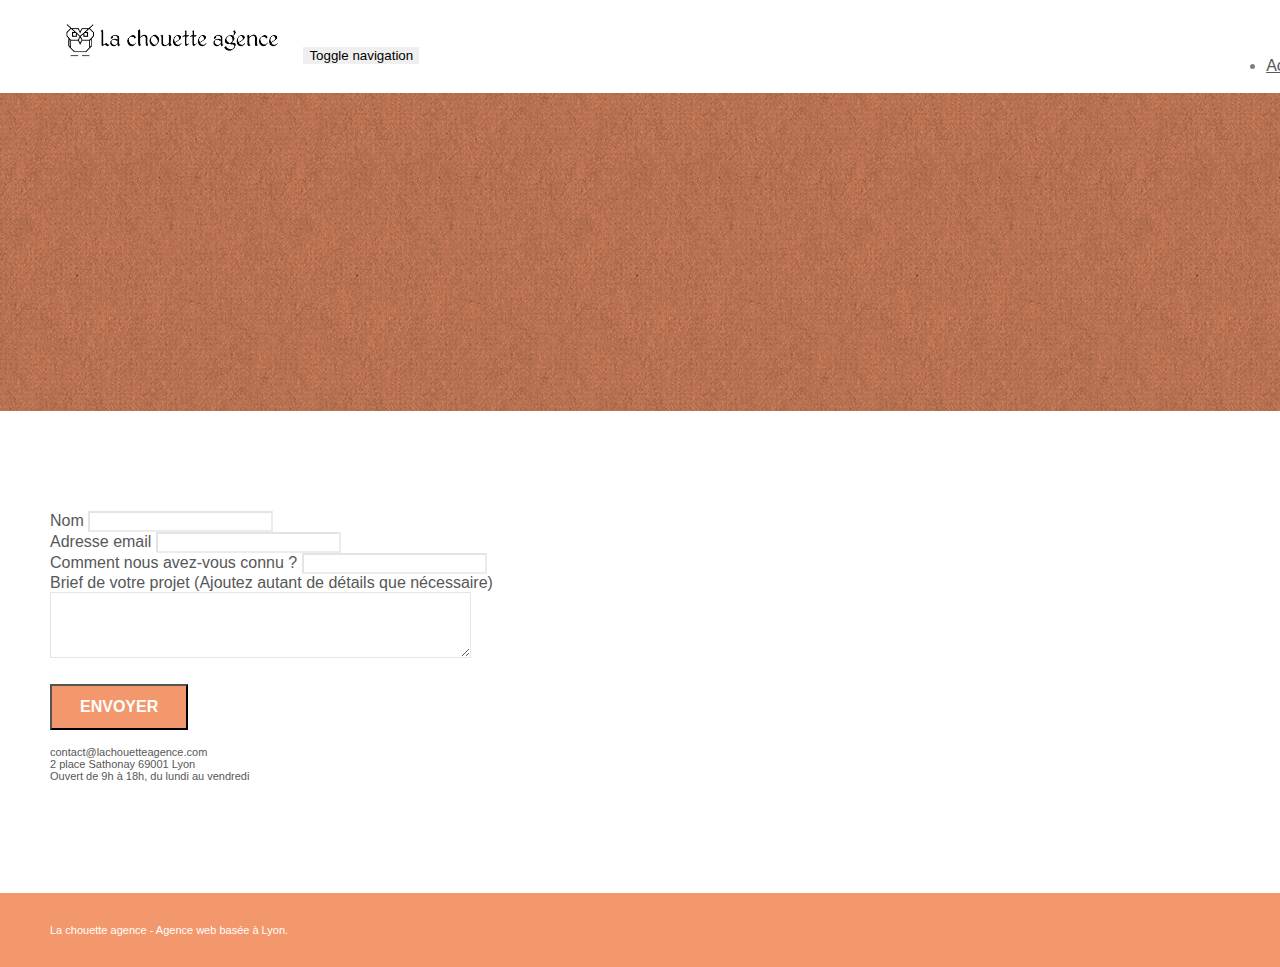
==== page2.html @ f046bea1 "original" ====
<!doctype html>
<html lang="Default">
<head>
    <meta charset="utf-8">
    <meta name="keywords" content="">
    <meta name="description" content="">
    <meta name="viewport" content="width=device-width, initial-scale=1.0, viewport-fit=cover">
    <link rel="shortcut icon" type="image/png" href="favicon.jpg">
    
	<link rel="stylesheet" type="text/css" href="./css/bootstrap.min.css">
	<link rel="stylesheet" type="text/css" href="style.css">
	<link rel="stylesheet" type="text/css" href="./css/font-awesome.min.css">
	<link rel="stylesheet" type="text/css" href="./css/et-line.min.css">
	
    
	<script src="./js/jquery-2.1.0.min.js"></script>
	<script src="./js/bootstrap.min.js"></script>
	<script src="./js/blocs.min.js"></script>
	<script src="./js/jqBootstrapValidation.js"></script>
	<script src="./js/formHandler.js"></script>
    <title>page2</title>

    
<!-- Analytics -->
 
<!-- Analytics END -->
    
</head>
<body>
<!-- Principal conteneur -->
<div class="page-container">
    
<!-- bloc-0 -->
<div class="bloc bgc-white l-bloc " id="bloc-0">
	<div class="container bloc-sm">
		<nav class="navbar row">
			<div class="navbar-header">
				<a class="navbar-brand" href="index.html"><img src="img/la-chouette-agence.png" alt="atlanta web design logo" height="40" /></a>
				<button id="nav-toggle" type="button" class="ui-navbar-toggle navbar-toggle" data-toggle="collapse" data-target=".navbar-1">
					<span class="sr-only">Toggle navigation</span><span class="icon-bar"></span><span class="icon-bar"></span><span class="icon-bar"></span>
				</button>
			</div>
			<div class="collapse navbar-collapse navbar-1 special-dropdown-nav">
				<ul class="site-navigation nav navbar-nav">
					<li>
						<a href="index.html">Accueil</a>
					</li>
					<li>
					</li>
					<li>
						<a href="page2.html">page2 &gt;</a>
					</li>
				</ul>
			</div>
		</nav>
	</div>
</div>
<!-- bloc-0 END -->

<!-- bloc-6 -->
<div class="bloc bg-dots-bg bg-repeat bgc-atomic-tangerine d-bloc bloc-bg-texture texture-paper" id="bloc-6">
	<div class="container bloc-lg">
		<div class="row">
			<div class="col-sm-12">
				<h1 class="text-center hero-bloc-text tc-white">
					Parlons web design !
				</h1>
				<p class="text-center mg-lg tc-white tight-width-whitespace">
					Nous sommes ravis que vous souhaitiez collaborer avec notre agence.<br>
					Parlez-nous de votre projet en complétant le formulaire ci-dessous.
				</p>
			</div>
		</div>
	</div>
</div>
<!-- bloc-6 END -->

<!-- bloc-7 -->
<div class="bloc bgc-white l-bloc" id="bloc-7">
	<div class="container bloc-lg">
		<div class="row">
			<div class="col-sm-6">
				<form id="form_1" novalidate success-msg="Your message has been sent." fail-msg="Sorry it seems that our mail server is not responding, Sorry for the inconvenience!">
					<div class="form-group">
						<label>
							Nom
						</label>
						<input id="name" class="form-control" required />
					</div>
					<div class="form-group">
						<label>
							Adresse email
						</label>
						<input id="email" class="form-control" type="email" required />
					</div>
					<div class="form-group">
						<label>
							Comment nous avez-vous connu ?
						</label>
						<input class="form-control" type="email" required id="input_504" />
					</div>
					<div class="form-group">
						<label>
							Brief de votre projet (Ajoutez autant de détails que nécessaire)<br>
						</label><textarea id="message" class="form-control" rows="4" cols="50" required></textarea>
					</div> 
					<button class="bloc-button btn btn-lg btn-block cta-hero btn-atomic-tangerine" type="submit">
						Envoyer
					</button>
				</form>
			</div>
			<div class="col-sm-6">
				<p>
					contact@lachouetteagence.com<br>2 place Sathonay 69001 Lyon<br>Ouvert de 9h à 18h, du lundi au vendredi<br>
				</p>
			</div>
		</div>
	</div>
</div>
<!-- bloc-7 END -->

<!-- ScrollToTop Button -->
<a class="bloc-button btn btn-d scrollToTop" onclick="scrollToTarget('1')"><span class="fa fa-chevron-up"></span></a>
<!-- ScrollToTop Button END-->


<!-- Footer - bloc-8 -->
<div class="bloc bgc-atomic-tangerine d-bloc" id="bloc-8">
	<div class="container bloc-sm">
		<div class="row">
			<div class="col-sm-12">
				<p class="text-center white">
					La chouette agence - Agence web basée à Lyon.<br>
				</p>
				<div class="row row-no-gutters social">
					<div class="col-sm-3">
						<div class="text-center">
							<a class="social" href="index.html"><span class="fa fa-twitter icon-md"></span></a>
						</div>
					</div>
					<div class="col-sm-3">
						<div class="text-center">
							<a class="social" href="index.html"><span class="fa fa-facebook icon-md"></span></a>
						</div>
					</div>
					<div class="col-sm-3">
						<div class="text-center">
							<a class="social" href="index.html"><span class="fa fa-dribbble icon-md"></span></a>
						</div>
					</div>
					<div class="col-sm-3">
						<div class="text-center">
							<a class="social" href="index.html"><span class="fa fa-instagram icon-md"></span></a>
						</div>
					</div>
				</div>
			</div>
		</div>
	</div>
</div>
<!-- Footer - bloc-8 END -->

</div>
<!-- Principal conteneur END -->
    

</body>
</html>
---- style.css ----
body {
    margin: 0;
    padding: 0;
    background: #FFF;
    overflow-x: hidden;
    -webkit-font-smoothing: antialiased;
    -moz-osx-font-smoothing: grayscale;
}

a,
button {
    transition: all .3s ease-in-out;
    outline: none!important;
}

a:hover {
    text-decoration: none;
    cursor: pointer;
}

#page-loading-blocs-notifaction {
    position: fixed;
    top: 0;
    bottom: 0;
    width: 100%;
    z-index: 100000;
    background: #FFFFFF url("img/pageload-spinner.gif") no-repeat center center;
}

.bloc {
    width: 100%;
    clear: both;
    background: 50% 50% no-repeat;
    padding: 0 50px;
    -webkit-background-size: cover;
    -moz-background-size: cover;
    -o-background-size: cover;
    background-size: cover;
    position: relative;
}

.bloc .container {
    padding-left: 0;
    padding-right: 0;
}

.bloc-lg {
    padding: 100px 50px;
}

.bloc-md {
    padding: 50px;
}

.bloc-sm {
    padding: 20px 50px;
}

.bg-center,
.bg-l-edge,
.bg-r-edge,
.bg-t-edge,
.bg-b-edge,
.bg-tl-edge,
.bg-bl-edge,
.bg-tr-edge,
.bg-br-edge,
.bg-repeat {
    -webkit-background-size: auto!important;
    -moz-background-size: auto!important;
    -o-background-size: auto!important;
    background-size: auto!important;
}

.bg-repeat {
    background: repeat;
}

.bg-t-edge {
    background: top no-repeat;
}

.bloc-bg-texture::before {
    content: "";
    background-size: 2px 2px;
    position: absolute;
    top: 0;
    bottom: 0;
    left: 0;
    right: 0;
}

.texture-paper::before {
    background: url("img/texture-paper.png");
    background-size: 280px 280px;
}

.b-parallax {
    background-attachment: fixed;
}

.d-bloc {
    color: rgba(255, 255, 255, .7);
}

.d-bloc button:hover {
    color: rgba(255, 255, 255, .9);
}

.d-bloc .icon-round,
.d-bloc .icon-square,
.d-bloc .icon-rounded,
.d-bloc .icon-semi-rounded-a,
.d-bloc .icon-semi-rounded-b {
    border-color: rgba(255, 255, 255, .9);
}

.d-bloc .divider-h span {
    border-color: rgba(255, 255, 255, .2);
}

.d-bloc .a-btn,
.d-bloc .navbar a,
.d-bloc .navbar-brand,
.d-bloc a .icon-sm,
.d-bloc a .icon-md,
.d-bloc a .icon-lg,
.d-bloc a .icon-xl,
.d-bloc h1 a,
.d-bloc h2 a,
.d-bloc h3 a,
.d-bloc h4 a,
.d-bloc h5 a,
.d-bloc h6 a,
.d-bloc p a {
    color: rgba(255, 255, 255, .6);
}

.d-bloc .a-btn:hover,
.d-bloc .navbar a:hover,
.d-bloc .navbar-brand:hover,
.d-bloc a:hover .icon-sm,
.d-bloc a:hover .icon-md,
.d-bloc a:hover .icon-lg,
.d-bloc a:hover .icon-xl,
.d-bloc h1 a:hover,
.d-bloc h2 a:hover,
.d-bloc h3 a:hover,
.d-bloc h4 a:hover,
.d-bloc h5 a:hover,
.d-bloc h6 a:hover,
.d-bloc p a:hover {
    color: rgba(255, 255, 255, 1);
}

.d-bloc .navbar-toggle .icon-bar {
    background: rgba(255, 255, 255, 1);
}

.d-bloc .btn-wire,
.d-bloc .btn-wire:hover {
    color: rgba(255, 255, 255, 1);
    border-color: rgba(255, 255, 255, 1);
}

.d-bloc .panel {
    color: rgba(0, 0, 0, .5);
}

.d-bloc .panel button:hover {
    color: rgba(0, 0, 0, .7);
}

.d-bloc .panel icon {
    border-color: rgba(0, 0, 0, .7);
}

.d-bloc .panel .divider-h span {
    border-color: rgba(0, 0, 0, .1);
}

.d-bloc .panel .a-btn {
    color: rgba(0, 0, 0, .6);
}

.d-bloc .panel .a-btn:hover {
    color: rgba(0, 0, 0, 1);
}

.d-bloc .panel .btn-wire,
.d-bloc .panel .btn-wire:hover {
    color: rgba(0, 0, 0, .7);
    border-color: rgba(0, 0, 0, .3);
}

.d-bloc .panel,
.l-bloc {
    color: rgba(0, 0, 0, .5);
}

.d-bloc .panel button:hover,
.l-bloc button:hover {
    color: rgba(0, 0, 0, .7);
}

.l-bloc .icon-round,
.l-bloc .icon-square,
.l-bloc .icon-rounded,
.l-bloc .icon-semi-rounded-a,
.l-bloc .icon-semi-rounded-b {
    border-color: rgba(0, 0, 0, .7);
}

.d-bloc .panel .divider-h span,
.l-bloc .divider-h span {
    border-color: rgba(0, 0, 0, .1);
}

.d-bloc .panel .a-btn,
.l-bloc .a-btn,
.l-bloc .navbar a,
.l-bloc .navbar-brand,
.l-bloc a .icon-sm,
.l-bloc a .icon-md,
.l-bloc a .icon-lg,
.l-bloc a .icon-xl,
.l-bloc h1 a,
.l-bloc h2 a,
.l-bloc h3 a,
.l-bloc h4 a,
.l-bloc h5 a,
.l-bloc h6 a,
.l-bloc p a {
    color: rgba(0, 0, 0, .6);
}

.d-bloc .panel .a-btn:hover,
.l-bloc .a-btn:hover,
.l-bloc .navbar a:hover,
.l-bloc .navbar-brand:hover,
.l-bloc a:hover .icon-sm,
.l-bloc a:hover .icon-md,
.l-bloc a:hover .icon-lg,
.l-bloc a:hover .icon-xl,
.l-bloc h1 a:hover,
.l-bloc h2 a:hover,
.l-bloc h3 a:hover,
.l-bloc h4 a:hover,
.l-bloc h5 a:hover,
.l-bloc h6 a:hover,
.l-bloc p a:hover {
    color: rgba(0, 0, 0, 1);
}

.l-bloc .navbar-toggle .icon-bar {
    color: rgba(0, 0, 0, .6);
}

.d-bloc .panel .btn-wire,
.d-bloc .panel .btn-wire:hover,
.l-bloc .btn-wire,
.l-bloc .btn-wire:hover {
    color: rgba(0, 0, 0, .7);
    border-color: rgba(0, 0, 0, .3);
}

.voffset {
    margin-top: 30px;
}

.voffset-lg {
    margin-top: 80px;
}

.row-no-gutters {
    margin-right: 0;
    margin-left: 0;
}

.row.row-no-gutters > [class^="col-"],
.row.row-no-gutters > [class*=" col-"] {
    padding-right: 0;
    padding-left: 0;
}

#bloc-1-hero h1 {
    font-size: 32px;
}

.navbar {
    margin-bottom: 0;
    z-index: 1;
}

.navbar-brand {
    height: auto;
    padding: 3px 15px;
    font-size: 25px;
    font-weight: normal;
    font-weight: 600;
    line-height: 44px;
}

.navbar-brand img {
    max-height: 200px;
    margin: 0 5px 0 0;
    display: inline;
}

.navbar-brand img[src$=svg] {
    min-width: 100px;
}

.nav-center .navbar-brand img {
    margin: 0;
}

.navbar .nav {
    padding-top: 2px;
    margin-right: -16px;
    float: right;
    z-index: 1;
}

.nav > li {
    float: left;
    margin-top: 4px;
    font-size: 16px;
}

.navbar-nav .open .dropdown-menu > li > a {
    text-align: inherit;
}

.nav > li a:hover,
.nav > li a:focus {
    background: transparent;
}

.navbar-toggle {
    margin: 10px 10px 0 0;
    border: 0px;
}

.navbar-toggle:hover {
    background: transparent!important;
}

.navbar-toggle .icon-bar {
    background-color: rgba(0, 0, 0, .5);
    width: 26px;
}

.nav-invert .navbar .nav {
    float: left;
}

.nav-invert .navbar-header,
.nav-invert .navbar-brand {
    float: right;
    position: relative;
    z-index: 2;
}

@media (min-width: 768px) {
    .site-navigation {
        position: absolute;
        top: 50%;
        right: 20px;
        transform: translate(0, -50%);
        -webkit-transform: translateY(-50%);
    }
    .nav > li .dropdown-menu a,
    .nav > li .dropdown-menu a:hover {
        color: #484848;
    }
    .nav-invert .site-navigation {
        left: 0;
        right: 0;
    }
    .nav-center {
        text-align: center;
    }
    .nav-center .navbar-header {
        width: 100%;
    }
    .nav-center .navbar-header,
    .nav-center .navbar-brand,
    .nav-center .nav > li {
        float: none;
        display: inline-block;
    }
    .nav-center .site-navigation {
        position: relative;
        width: 100%;
        right: 0;
        margin-right: 0px;
        margin-top: 20px;
    }
    .nav-center.mini-nav .navbar-toggle {
        float: none;
        margin: 10px auto 0;
    }
}

.nav > li > .dropdown a {
    background: none!important;
    display: block;
    padding: 14px 15px;
}

nav .caret {
    margin: 0 5px;
}

.dropdown-menu .dropdown-menu {
    top: -8px;
    left: 100%;
}

.dropdown-menu .dropmenu-flow-right {
    top: 100%;
    left: 0;
    margin-left: -1px;
    border-top-left-radius: 0;
    border-top-right-radius: 0;
}

.dropdown-menu .dropdown span {
    border: 4px solid black;
    border-top-color: transparent;
    border-right-color: transparent;
    border-bottom-color: transparent;
    margin: 6px -5px 0 0!important;
    float: right;
}

.mg-md {
    margin-top: 10px;
    margin-bottom: 20px;
}

.mg-lg {
    margin-top: 10px;
    margin-bottom: 40px;
}

.btn {
    margin: 0 5px 5px 0;
}

.btn.pull-right {
    margin: 0 0 5px 5px;
}

.btn-d,
.btn-d:hover,
.btn-d:focus {
    color: #FFF;
    background: rgba(0, 0, 0, .3);
}

button {
    outline: none!important;
}

.btn-rd {
    border-radius: 40px;
}

.btn-clean {
    border: 1px solid rgba(0, 0, 0, .08);
    border-bottom-color: rgba(0, 0, 0, .1);
    text-shadow: 0 1px 0 rgba(0, 0, 1, .1);
    box-shadow: 0 1px 3px rgba(0, 0, 1, .25), inset 0 1px 0 0 rgba(255, 255, 255, .15);
}

.icon-md {
    font-size: 30px!important;
}

.icon-lg {
    font-size: 60px!important;
}

.sm-shadow {
    text-shadow: 0 1px 2px rgba(0, 0, 0, .3);
}

.panel-sq,
.panel-sq .panel-heading,
.panel-sq .panel-footer {
    border-radius: 0;
}

.panel-rd {
    border-radius: 30px;
}

.panel-rd .panel-heading {
    border-radius: 29px 29px 0 0;
}

.panel-rd .panel-footer {
    border-radius: 0 0 29px 29px;
}

.form-control {
    border-color: rgba(0, 0, 0, .1);
    box-shadow: none;
}

.scrollToTop {
    width: 40px;
    height: 40px;
    position: fixed;
    bottom: 20px;
    right: 20px;
    opacity: 0;
    z-index: 500;
    transition: all .3s ease-in-out;
}

.scrollToTop span {
    margin-top: 6px;
}

.showScrollTop {
    font-size: 14px;
    opacity: 1;
}

a[data-lightbox] {
    position: relative;
    display: block;
    text-align: center;
}

a[data-lightbox]:hover::before {
    content: "+";
    font-family: "HelveticaNeue-Light", "Helvetica Neue Light", "Helvetica Neue", Helvetica, Arial;
    font-size: 32px;
    width: 50px;
    height: 50px;
    margin-left: -25px;
    border-radius: 50%;
    background: rgba(0, 0, 0, .6);
    color: #FFF;
    font-weight: 100;
    z-index: 1;
    position: absolute;
    top: 50%;
    transform: translateY(-50%);
    -webkit-transform: translateY(-50%);
}

a[data-lightbox]:hover img {
    opacity: 0.6;
    -webkit-animation-fill-mode: none;
    animation-fill-mode: none;
}

#lightbox-modal {
    display: flex;
    align-items: center;
}

#lightbox-modal .modal-dialog {
    width: 90%;
    max-width: 900px;
    margin: 0 auto 0;
}

#lightbox-modal .modal-dialog img {
    max-height: 90vh;
    margin: 0 auto;
}

.lightbox-caption {
    padding: 20px;
    color: #FFF;
    background: rgba(0, 0, 0, .5);
    position: absolute;
    left: 15px;
    right: 15px;
    bottom: 5px;
}

.close-lightbox {
    color: #FFF;
    font-size: 30px;
    position: absolute;
    top: 20px;
    right: 20px;
    z-index: 20;
    background: rgba(0, 0, 0, .5);
    border: none;
    line-height: 30px;
    padding: 0 9px 5px;
    opacity: 0.3;
}

.close-lightbox:hover,
.next-lightbox:hover,
.prev-lightbox:hover {
    opacity: 1.0;
    color: #FFF;
}

.next-lightbox,
.prev-lightbox {
    font-size: 20px;
    color: rgba(255, 255, 255, .9);
    background: rgba(0, 0, 0, .5);
    transition: all .2s ease-in-out;
    position: absolute;
    top: 45%;
    z-index: 1;
    opacity: 0.4;
}

.next-lightbox {
    padding: 6px 8px 1px 13px;
    right: 25px;
}

.prev-lightbox {
    padding: 6px 13px 1px 10px;
    left: 25px;
}

.snapshot-lb .modal-body {
    padding-bottom: 45px;
}

.snapshot-lb .lightbox-caption {
    padding: 0;
    color: rgba(0, 0, 0, .5);
    background: none;
}

h1,
h2,
h3,
h4,
h5,
h6,
p,
label,
.btn,
a {
    font-family: "helvetica";
    font-weight: 400;
    color: #575757!important;
}

.container {
    max-width: 1000px;
}

.hero-bloc-text {
    font-size: 38px;
}

.hero-bloc-text-sub {
    font-size: 36px;
}

.statement-bloc-text {
    line-height: 26px;
    font-style: italic;
    font-size: 20px;
    text-align: center;
    font-weight: lighter;
    max-width: 520px;
    margin: auto auto auto auto;
}

p {
    font-size: 11px;
}

.tight-width-whitespace {
    max-width: 600px;
    margin: auto auto auto auto;
}

.h1 {
    font-size: 20px;
    font-family: "Open Sans";
}

.cta-hero {
    margin-top: 22px;
    color: #FFFFFF!important;
    text-transform: uppercase;
    padding: 12px 28px 12px 28px;
    font-size: 16px;
    font-weight: 700;
}

.social {
    max-width: 400px;
    margin: auto auto auto auto;
}

h2 {
    font-size: 22px;
    line-height: 1.4em;
}

h3 {
    font-size: 15px;
    text-transform: uppercase;
    font-weight: 700;
    color: #333333!important;
}

.med-width-whitespace {
    max-width: 800px;
    margin: auto auto auto auto;
    box-shadow: 0px 0px 0px #000000;
}

h1 {
    color: #333333!important;
}

h4 {
    color: #333333!important;
}

.icons {
    margin-bottom: 14px;
    margin-top: 24px;
}

.white {
    color: #FFFFFF!important;
}

.portfolio-thumb {
    margin-bottom: 24px;
}

.portfolio-row {
    margin-bottom: 44px;
    margin-top: 50px;
}

.avatar {
    box-shadow: 0px 4px 9px rgba(0, 0, 0, 0.3);
}

.black-background {
    background-color: rgba(165, 147, 99, 0.7);
    padding: 40px 40px 40px 40px;
}

.bold-link {
    font-weight: 900;
    text-decoration: underline!important;
}

.bgc-white {
    background-color: #FFFFFF;
}

.bgc-dark-slate-blue {
    background-color: #364577;
}

.bgc-atomic-tangerine {
    background-color: #F3976C;
}

.tc-white {
    color: #F3976C!important;
}

.btn-atomic-tangerine {
    background: #F3976C;
    color: #FFFFFF!important;
}

.btn-atomic-tangerine:hover {
    background: #c27956!important;
    color: #FFFFFF!important;
}

.ltc-white {
    color: #FFFFFF!important;
}

.ltc-white:hover {
    color: #cccccc!important;
}

.ltc-atomic-tangerine {
    color: #F3976C!important;
}

.ltc-atomic-tangerine:hover {
    color: #c27956!important;
}

.icon-dark-slate-blue {
    color: #364577!important;
    border-color: #364577!important;
}

.bg-dots-bg {
    background-image: url("img/dots-bg.png");
}

.bg-lines-h2-bg {
    background-image: url("img/lines-h2-bg.png");
}

.bg-banniere {
    background-image: url("img/la-chouette-agence-banniere.jpg");
}

.bg-presentation {
    background-image: url("img/image-de-presentation.bmp");
}

@media (max-width: 1024px) {
    .bloc {
        padding-left: 20px;
        padding-right: 20px;
    }
    .bloc.full-width-bloc,
    .bloc-tile-2.full-width-bloc .container,
    .bloc-tile-3.full-width-bloc .container,
    .bloc-tile-4.full-width-bloc .container {
        padding-left: 0;
        padding-right: 0;
    }
}

@media (max-width: 992px) and (min-width: 768px) {
    .navbar .nav {
        max-width: 80%
    }
    .nav-center.navbar .nav {
        max-width: 100%
    }
}

@media only screen and (min-device-width: 768px) and (max-device-width: 1024px) and (orientation: landscape) {
    .b-parallax {
        background-attachment: scroll;
    }
}

@media only screen and (min-device-width: 1024px) and (max-device-width: 1366px) and (-webkit-min-device-pixel-ratio: 1.5) {
    .b-parallax {
        background-attachment: scroll;
    }
}

@media (max-width: 991px) {
    .container {
        width: 100%;
    }
    .b-parallax {
        background-attachment: scroll;
    }
    .page-container,
    #hero-bloc {
        overflow-x: hidden;
        position: relative;
    }
    .bloc {
        padding-left: constant(safe-area-inset-left);
        padding-right: constant(safe-area-inset-right);
    }
    .bloc-group,
    .bloc-group .bloc {
        display: block;
        width: 100%;
    }
    .bloc-fill-screen .fill-bloc-top-edge,
    .bloc-fill-screen .fill-bloc-bottom-edge {
        padding: 0 20px;
        padding-left: constant(safe-area-inset-left);
        padding-right: constant(safe-area-inset-right);
    }
}

@media (max-width: 767px) {
    .page-container {
        overflow-x: hidden;
        position: relative;
    }
    h1,
    h2,
    h3,
    h4,
    h5,
    h6,
    p,
    #disqus_thread {
        padding-left: 10px!important;
        padding-right: 10px!important;
    }
    .b-parallax {
        background-attachment: scroll;
    }
    .navbar .nav {
        padding-top: 0;
        border-top: 1px solid rgba(0, 0, 0, .2);
        float: none!important;
    }
    .navbar.row {
        margin-left: 0;
        margin-right: 0;
    }
    .site-navigation {
        position: inherit;
        transform: none;
        -webkit-transform: none;
        -ms-transform: none;
    }
    .nav > li {
        margin-top: 0;
        border-bottom: 1px solid rgba(0, 0, 0, .1);
        background: rgba(0, 0, 0, .05);
        text-align: left;
        padding-left: 15px;
        width: 100%;
    }
    .nav > li:hover {
        background: rgba(0, 0, 0, .08);
    }
    .dropdown .dropdown a .caret {
        float: none;
        margin: 5px 0 0 10px!important;
        border: 4px solid black;
        border-bottom-color: transparent;
        border-right-color: transparent;
        border-left-color: transparent;
    }
    #hero-bloc .navbar .nav {
        background: rgba(0, 0, 0, .8);
    }
    #hero-bloc .navbar .nav a {
        color: rgba(255, 255, 255, .6);
    }
    .hero {
        padding: 50px 0;
    }
    .hero-nav {
        left: -1px;
        right: -1px;
    }
    .navbar-collapse {
        padding: 0;
        overflow-x: hidden;
        -webkit-box-shadow: none;
        box-shadow: none;
    }
    .navbar-brand img {
        max-height: 40px;
        width: auto;
    }
    .nav-invert .navbar-header {
        float: none;
        width: 100%;
    }
    .nav-invert .navbar-toggle {
        float: left;
        margin-left: 10px;
    }
    .bloc {
        padding-left: 0;
        padding-right: 0;
    }
    .bloc-xxl,
    .bloc-xl,
    .bloc-lg {
        padding: 40px 0;
    }
    .bloc-sm,
    .bloc-md {
        padding-left: 0;
        padding-right: 0;
    }
    .bloc-tile-2 .container,
    .bloc-tile-3 .container,
    .bloc-tile-4 .container,
    .bloc-fill-screen .fill-bloc-top-edge,
    .bloc-fill-screen .fill-bloc-bottom-edge {
        padding-left: 0;
        padding-right: 0;
    }
    .a-block {
        padding: 0 10px;
    }
    .btn-dwn {
        display: none;
    }
    .voffset {
        margin-top: 5px;
    }
    .voffset-md {
        margin-top: 20px;
    }
    .voffset-lg {
        margin-top: 30px;
    }
    form {
        padding: 5px;
    }
    .close-lightbox {
        display: inline-block;
    }
    .blocsapp-device-iphone5 {
        background-size: 216px 425px;
        padding-top: 60px;
        width: 216px;
        height: 425px;
    }
    .blocsapp-device-iphone5 img {
        width: 180px;
        height: 320px;
    }
}

@media (max-width: 400px) {
    .bloc {
        padding-left: 0;
        padding-right: 0;
    }
}

@media (max-width: 767px) {
    .bloc-mob-center-text {
        text-align: center;
    }
}
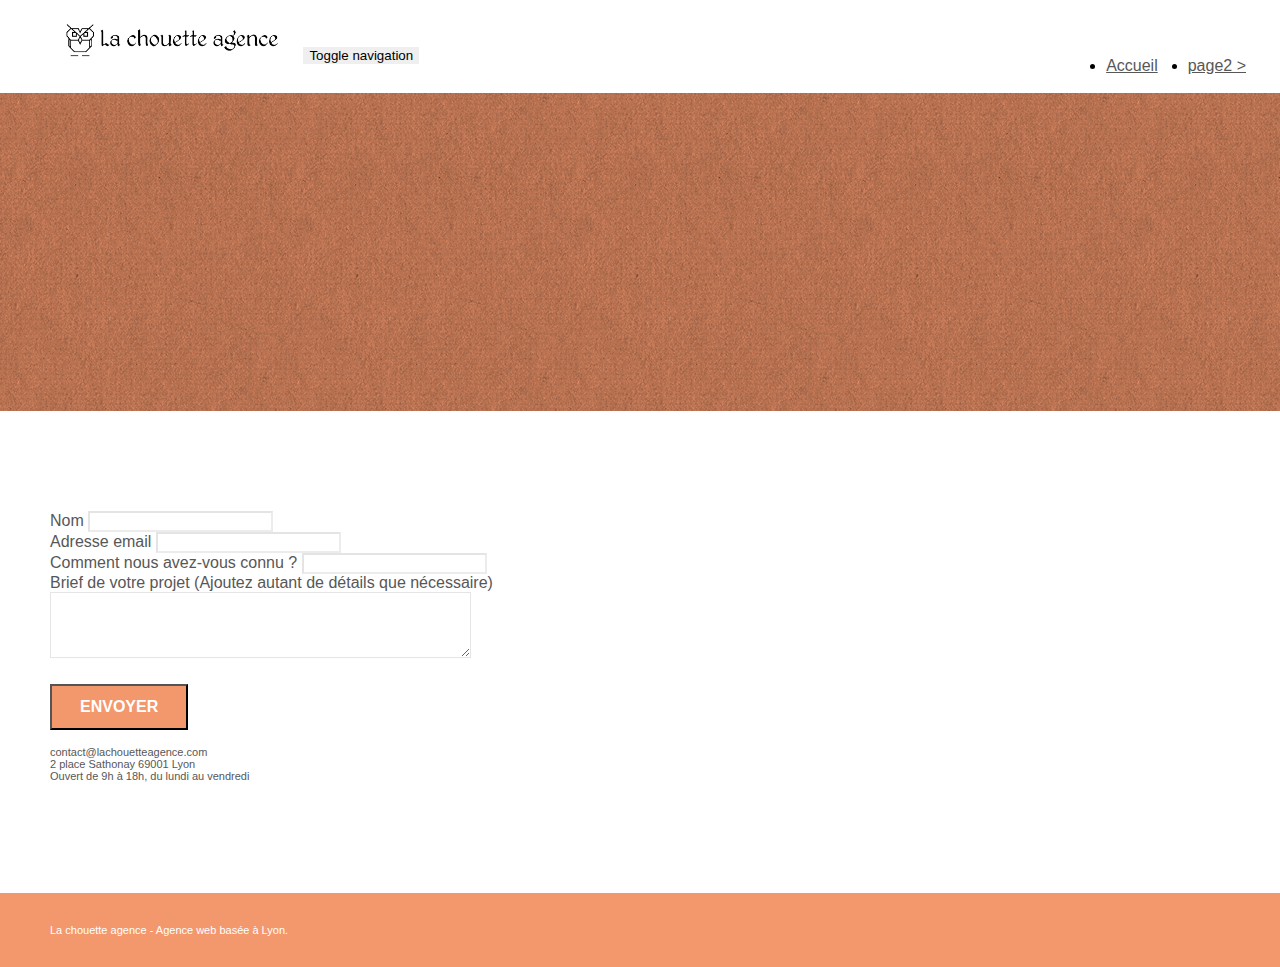
==== commit 1a060102: "supr code inutile+ajout meta+header+img" ====
--- a/page2.html
+++ b/page2.html
@@ -1,9 +1,8 @@
 <!doctype html>
-<html lang="Default">
+<html lang="fr">
 <head>
     <meta charset="utf-8">
-    <meta name="keywords" content="">
-    <meta name="description" content="">
+    <meta name="description" content="agence design lyon">
     <meta name="viewport" content="width=device-width, initial-scale=1.0, viewport-fit=cover">
     <link rel="shortcut icon" type="image/png" href="favicon.jpg">
     
@@ -18,13 +17,9 @@
 	<script src="./js/blocs.min.js"></script>
 	<script src="./js/jqBootstrapValidation.js"></script>
 	<script src="./js/formHandler.js"></script>
-    <title>page2</title>
+    <title>La chouette agence-page2</title>
 
-    
-<!-- Analytics -->
- 
-<!-- Analytics END -->
-    
+        
 </head>
 <body>
 <!-- Principal conteneur -->
@@ -43,9 +38,7 @@
 			<div class="collapse navbar-collapse navbar-1 special-dropdown-nav">
 				<ul class="site-navigation nav navbar-nav">
 					<li>
-						<a href="index.html">Accueil</a>
-					</li>
-					<li>
+						<a href="index.html"> Accueil</a>
 					</li>
 					<li>
 						<a href="page2.html">page2 &gt;</a>
@@ -80,7 +73,7 @@
 	<div class="container bloc-lg">
 		<div class="row">
 			<div class="col-sm-6">
-				<form id="form_1" novalidate success-msg="Your message has been sent." fail-msg="Sorry it seems that our mail server is not responding, Sorry for the inconvenience!">
+				<form id="form_1">
 					<div class="form-group">
 						<label>
 							Nom
--- a/style.css
+++ b/style.css
@@ -28,7 +28,6 @@
 }
 
 .bloc {
-    width: 100%;
     clear: both;
     background: 50% 50% no-repeat;
     padding: 0 50px;
@@ -71,7 +70,10 @@
     -o-background-size: auto!important;
     background-size: auto!important;
 }
-
+.d-bloc,
+.fa {
+    color: rgba(255, 255, 255, .7);
+}
 .bg-repeat {
     background: repeat;
 }
@@ -98,172 +100,6 @@
 .b-parallax {
     background-attachment: fixed;
 }
-
-.d-bloc {
-    color: rgba(255, 255, 255, .7);
-}
-
-.d-bloc button:hover {
-    color: rgba(255, 255, 255, .9);
-}
-
-.d-bloc .icon-round,
-.d-bloc .icon-square,
-.d-bloc .icon-rounded,
-.d-bloc .icon-semi-rounded-a,
-.d-bloc .icon-semi-rounded-b {
-    border-color: rgba(255, 255, 255, .9);
-}
-
-.d-bloc .divider-h span {
-    border-color: rgba(255, 255, 255, .2);
-}
-
-.d-bloc .a-btn,
-.d-bloc .navbar a,
-.d-bloc .navbar-brand,
-.d-bloc a .icon-sm,
-.d-bloc a .icon-md,
-.d-bloc a .icon-lg,
-.d-bloc a .icon-xl,
-.d-bloc h1 a,
-.d-bloc h2 a,
-.d-bloc h3 a,
-.d-bloc h4 a,
-.d-bloc h5 a,
-.d-bloc h6 a,
-.d-bloc p a {
-    color: rgba(255, 255, 255, .6);
-}
-
-.d-bloc .a-btn:hover,
-.d-bloc .navbar a:hover,
-.d-bloc .navbar-brand:hover,
-.d-bloc a:hover .icon-sm,
-.d-bloc a:hover .icon-md,
-.d-bloc a:hover .icon-lg,
-.d-bloc a:hover .icon-xl,
-.d-bloc h1 a:hover,
-.d-bloc h2 a:hover,
-.d-bloc h3 a:hover,
-.d-bloc h4 a:hover,
-.d-bloc h5 a:hover,
-.d-bloc h6 a:hover,
-.d-bloc p a:hover {
-    color: rgba(255, 255, 255, 1);
-}
-
-.d-bloc .navbar-toggle .icon-bar {
-    background: rgba(255, 255, 255, 1);
-}
-
-.d-bloc .btn-wire,
-.d-bloc .btn-wire:hover {
-    color: rgba(255, 255, 255, 1);
-    border-color: rgba(255, 255, 255, 1);
-}
-
-.d-bloc .panel {
-    color: rgba(0, 0, 0, .5);
-}
-
-.d-bloc .panel button:hover {
-    color: rgba(0, 0, 0, .7);
-}
-
-.d-bloc .panel icon {
-    border-color: rgba(0, 0, 0, .7);
-}
-
-.d-bloc .panel .divider-h span {
-    border-color: rgba(0, 0, 0, .1);
-}
-
-.d-bloc .panel .a-btn {
-    color: rgba(0, 0, 0, .6);
-}
-
-.d-bloc .panel .a-btn:hover {
-    color: rgba(0, 0, 0, 1);
-}
-
-.d-bloc .panel .btn-wire,
-.d-bloc .panel .btn-wire:hover {
-    color: rgba(0, 0, 0, .7);
-    border-color: rgba(0, 0, 0, .3);
-}
-
-.d-bloc .panel,
-.l-bloc {
-    color: rgba(0, 0, 0, .5);
-}
-
-.d-bloc .panel button:hover,
-.l-bloc button:hover {
-    color: rgba(0, 0, 0, .7);
-}
-
-.l-bloc .icon-round,
-.l-bloc .icon-square,
-.l-bloc .icon-rounded,
-.l-bloc .icon-semi-rounded-a,
-.l-bloc .icon-semi-rounded-b {
-    border-color: rgba(0, 0, 0, .7);
-}
-
-.d-bloc .panel .divider-h span,
-.l-bloc .divider-h span {
-    border-color: rgba(0, 0, 0, .1);
-}
-
-.d-bloc .panel .a-btn,
-.l-bloc .a-btn,
-.l-bloc .navbar a,
-.l-bloc .navbar-brand,
-.l-bloc a .icon-sm,
-.l-bloc a .icon-md,
-.l-bloc a .icon-lg,
-.l-bloc a .icon-xl,
-.l-bloc h1 a,
-.l-bloc h2 a,
-.l-bloc h3 a,
-.l-bloc h4 a,
-.l-bloc h5 a,
-.l-bloc h6 a,
-.l-bloc p a {
-    color: rgba(0, 0, 0, .6);
-}
-
-.d-bloc .panel .a-btn:hover,
-.l-bloc .a-btn:hover,
-.l-bloc .navbar a:hover,
-.l-bloc .navbar-brand:hover,
-.l-bloc a:hover .icon-sm,
-.l-bloc a:hover .icon-md,
-.l-bloc a:hover .icon-lg,
-.l-bloc a:hover .icon-xl,
-.l-bloc h1 a:hover,
-.l-bloc h2 a:hover,
-.l-bloc h3 a:hover,
-.l-bloc h4 a:hover,
-.l-bloc h5 a:hover,
-.l-bloc h6 a:hover,
-.l-bloc p a:hover {
-    color: rgba(0, 0, 0, 1);
-}
-
-.l-bloc .navbar-toggle .icon-bar {
-    color: rgba(0, 0, 0, .6);
-}
-
-.d-bloc .panel .btn-wire,
-.d-bloc .panel .btn-wire:hover,
-.l-bloc .btn-wire,
-.l-bloc .btn-wire:hover {
-    color: rgba(0, 0, 0, .7);
-    border-color: rgba(0, 0, 0, .3);
-}
-
 .voffset {
     margin-top: 30px;
 }
@@ -321,7 +157,9 @@
     float: right;
     z-index: 1;
 }
-
+.navbar .nav a{
+    margin-right: 30px;
+}
 .nav > li {
     float: left;
     margin-top: 4px;
@@ -360,6 +198,9 @@
     float: right;
     position: relative;
     z-index: 2;
+}
+.site-navigation ul li{
+    margin-right: 10px;
 }
 
 @media (min-width: 768px) {
@@ -369,6 +210,7 @@
         right: 20px;
         transform: translate(0, -50%);
         -webkit-transform: translateY(-50%);
+
     }
     .nav > li .dropdown-menu a,
     .nav > li .dropdown-menu a:hover {
@@ -653,6 +495,9 @@
     font-weight: 400;
     color: #575757!important;
 }
+h4{
+   font-style:italic; 
+}
 
 .container {
     max-width: 1000px;
@@ -822,7 +667,7 @@
 }
 
 .bg-presentation {
-    background-image: url("img/image-de-presentation.bmp");
+    background-image: url("img/image-de-presentation.jpg");
 }
 
 @media (max-width: 1024px) {
@@ -848,13 +693,13 @@
     }
 }
 
-@media only screen and (min-device-width: 768px) and (max-device-width: 1024px) and (orientation: landscape) {
+@media only screen and (min-width: 768px) and (max-width: 1024px) and (orientation: landscape) {
     .b-parallax {
         background-attachment: scroll;
     }
 }
 
-@media only screen and (min-device-width: 1024px) and (max-device-width: 1366px) and (-webkit-min-device-pixel-ratio: 1.5) {
+@media only screen and (min-width: 1024px) and (max-width: 1366px) and (-webkit-min-device-pixel-ratio: 1.5) {
     .b-parallax {
         background-attachment: scroll;
     }
@@ -872,10 +717,6 @@
         overflow-x: hidden;
         position: relative;
     }
-    .bloc {
-        padding-left: constant(safe-area-inset-left);
-        padding-right: constant(safe-area-inset-right);
-    }
     .bloc-group,
     .bloc-group .bloc {
         display: block;
@@ -884,8 +725,6 @@
     .bloc-fill-screen .fill-bloc-top-edge,
     .bloc-fill-screen .fill-bloc-bottom-edge {
         padding: 0 20px;
-        padding-left: constant(safe-area-inset-left);
-        padding-right: constant(safe-area-inset-right);
     }
 }
 
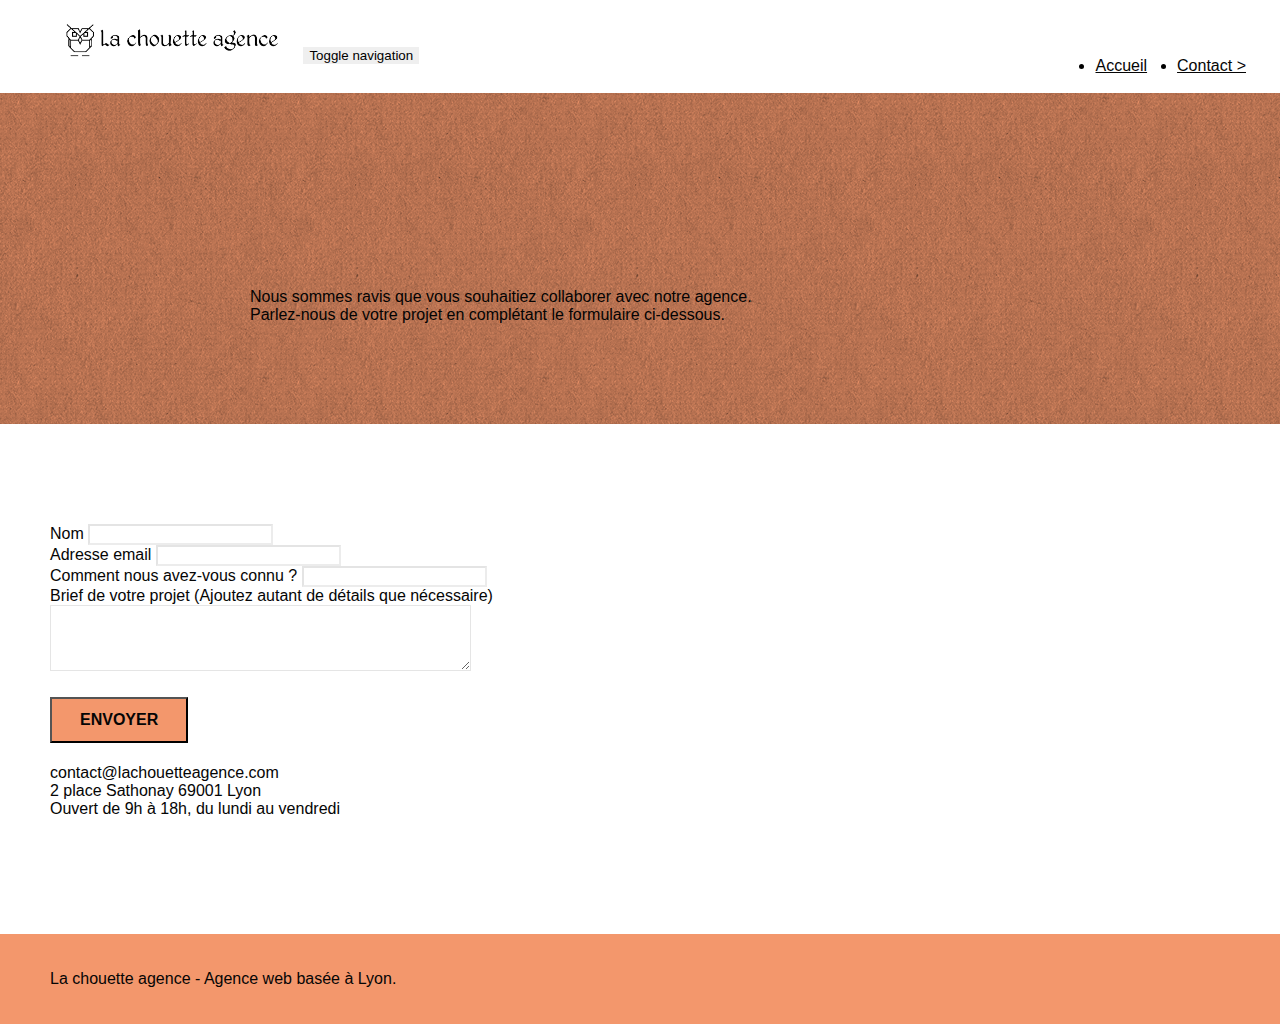
==== commit 11bd14c0: "jpg+opti page2" ====
--- a/page2.html
+++ b/page2.html
@@ -11,12 +11,12 @@
 	<link rel="stylesheet" type="text/css" href="./css/font-awesome.min.css">
 	<link rel="stylesheet" type="text/css" href="./css/et-line.min.css">
 	
-    
-	<script src="./js/jquery-2.1.0.min.js"></script>
-	<script src="./js/bootstrap.min.js"></script>
-	<script src="./js/blocs.min.js"></script>
-	<script src="./js/jqBootstrapValidation.js"></script>
-	<script src="./js/formHandler.js"></script>
+	<script src="./js/jquery-2.1.0.min.js" defer></script>
+	<script src="./js/bootstrap.min.js" defer></script>
+	<script src="./js/blocs.min.js" defer></script>
+	<script src="./js/jqBootstrapValidation.js" defer></script>
+	<script src="./js/formHandler.js" defer></script>
+	
     <title>La chouette agence-page2</title>
 
         
@@ -29,8 +29,8 @@
 <div class="bloc bgc-white l-bloc " id="bloc-0">
 	<div class="container bloc-sm">
 		<nav class="navbar row">
-			<div class="navbar-header">
-				<a class="navbar-brand" href="index.html"><img src="img/la-chouette-agence.png" alt="atlanta web design logo" height="40" /></a>
+			<div class="navbar-header">	
+				<a class="navbar-brand" href="index.html"><img src="img/la-chouette-agence.png" alt="paris web design logo agence web meilleure agence" height="40" /></a>
 				<button id="nav-toggle" type="button" class="ui-navbar-toggle navbar-toggle" data-toggle="collapse" data-target=".navbar-1">
 					<span class="sr-only">Toggle navigation</span><span class="icon-bar"></span><span class="icon-bar"></span><span class="icon-bar"></span>
 				</button>
@@ -38,10 +38,10 @@
 			<div class="collapse navbar-collapse navbar-1 special-dropdown-nav">
 				<ul class="site-navigation nav navbar-nav">
 					<li>
-						<a href="index.html"> Accueil</a>
+						<a href="index.html">Accueil</a>
 					</li>
 					<li>
-						<a href="page2.html">page2 &gt;</a>
+						<a href="page2.html">Contact &gt;</a>
 					</li>
 				</ul>
 			</div>
@@ -125,28 +125,6 @@
 				<p class="text-center white">
 					La chouette agence - Agence web basée à Lyon.<br>
 				</p>
-				<div class="row row-no-gutters social">
-					<div class="col-sm-3">
-						<div class="text-center">
-							<a class="social" href="index.html"><span class="fa fa-twitter icon-md"></span></a>
-						</div>
-					</div>
-					<div class="col-sm-3">
-						<div class="text-center">
-							<a class="social" href="index.html"><span class="fa fa-facebook icon-md"></span></a>
-						</div>
-					</div>
-					<div class="col-sm-3">
-						<div class="text-center">
-							<a class="social" href="index.html"><span class="fa fa-dribbble icon-md"></span></a>
-						</div>
-					</div>
-					<div class="col-sm-3">
-						<div class="text-center">
-							<a class="social" href="index.html"><span class="fa fa-instagram icon-md"></span></a>
-						</div>
-					</div>
-				</div>
 			</div>
 		</div>
 	</div>
@@ -155,7 +133,7 @@
 
 </div>
 <!-- Principal conteneur END -->
-    
+
 
 </body>
 </html>
--- a/style.css
+++ b/style.css
@@ -37,7 +37,23 @@
     background-size: cover;
     position: relative;
 }
-
+.citation1 p{
+    text-align: center;
+    font-size: 22px;
+    
+}
+.citation2 p{
+    text-align: center;
+    font-size:20px;
+    font-style: italic;
+}
+.citatext p{
+    font-size: 14px;
+    font-style: normal;
+}
+.col-sm-4 {
+    padding-top: 20px;
+}
 .bloc .container {
     padding-left: 0;
     padding-right: 0;
@@ -72,7 +88,13 @@
 }
 .d-bloc,
 .fa {
-    color: rgba(255, 255, 255, .7);
+    color: darkblue;
+    
+}
+.fa{
+    font-size: 10px;
+    padding-top:5px;
+    
 }
 .bg-repeat {
     background: repeat;
@@ -202,6 +224,7 @@
 .site-navigation ul li{
     margin-right: 10px;
 }
+
 
 @media (min-width: 768px) {
     .site-navigation {
@@ -481,10 +504,8 @@
     background: none;
 }
 
-h1,
 h2,
 h3,
-h4,
 h5,
 h6,
 p,
@@ -493,10 +514,11 @@
 a {
     font-family: "helvetica";
     font-weight: 400;
-    color: #575757!important;
-}
-h4{
-   font-style:italic; 
+    color: #050505!important;
+}
+
+h1,h4{
+    color:#F3976C;
 }
 
 .container {
@@ -521,10 +543,6 @@
     margin: auto auto auto auto;
 }
 
-p {
-    font-size: 11px;
-}
-
 .tight-width-whitespace {
     max-width: 600px;
     margin: auto auto auto auto;
@@ -537,7 +555,6 @@
 
 .cta-hero {
     margin-top: 22px;
-    color: #FFFFFF!important;
     text-transform: uppercase;
     padding: 12px 28px 12px 28px;
     font-size: 16px;
@@ -567,23 +584,11 @@
     box-shadow: 0px 0px 0px #000000;
 }
 
-h1 {
-    color: #333333!important;
-}
-
-h4 {
-    color: #333333!important;
-}
-
 .icons {
     margin-bottom: 14px;
     margin-top: 24px;
 }
 
-.white {
-    color: #FFFFFF!important;
-}
-
 .portfolio-thumb {
     margin-bottom: 24px;
 }
@@ -619,18 +624,14 @@
     background-color: #F3976C;
 }
 
-.tc-white {
-    color: #F3976C!important;
-}
-
 .btn-atomic-tangerine {
     background: #F3976C;
-    color: #FFFFFF!important;
+    
 }
 
 .btn-atomic-tangerine:hover {
     background: #c27956!important;
-    color: #FFFFFF!important;
+    
 }
 
 .ltc-white {
@@ -681,6 +682,12 @@
     .bloc-tile-4.full-width-bloc .container {
         padding-left: 0;
         padding-right: 0;
+    }
+    p{
+        font-size: 12pX;
+    }
+    a{
+        padding-bottom: 32px;
     }
 }
 
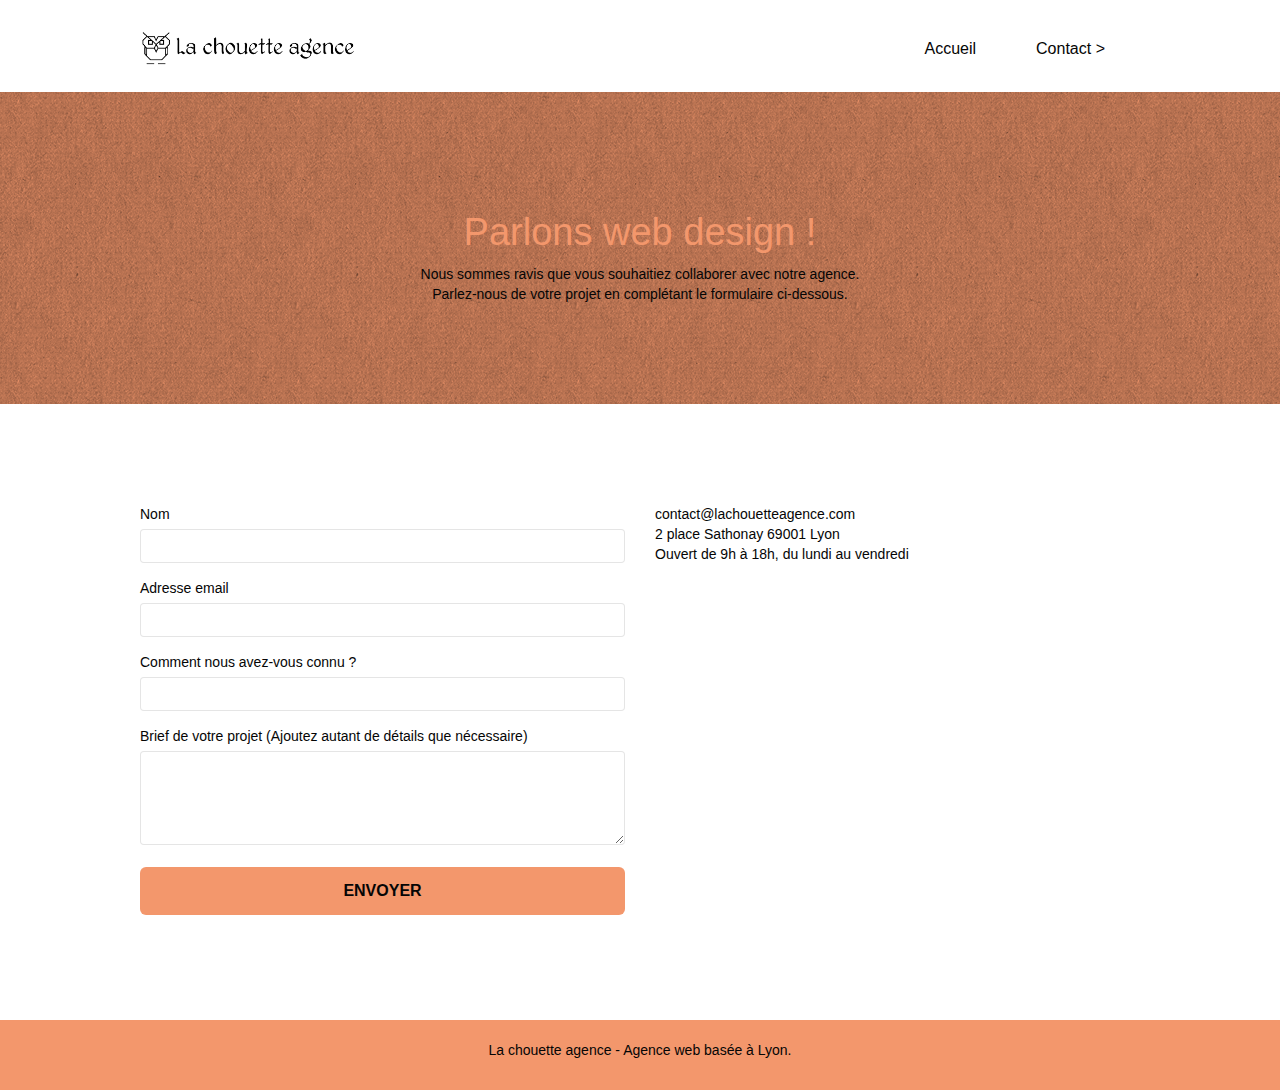
==== commit c223b8f4: "toggle+labels" ====
--- a/page2.html
+++ b/page2.html
@@ -6,16 +6,16 @@
     <meta name="viewport" content="width=device-width, initial-scale=1.0, viewport-fit=cover">
     <link rel="shortcut icon" type="image/png" href="favicon.jpg">
     
-	<link rel="stylesheet" type="text/css" href="./css/bootstrap.min.css">
+	<link rel="stylesheet" type="text/css" href="./css/bootstrap.css">
 	<link rel="stylesheet" type="text/css" href="style.css">
-	<link rel="stylesheet" type="text/css" href="./css/font-awesome.min.css">
-	<link rel="stylesheet" type="text/css" href="./css/et-line.min.css">
-	
-	<script src="./js/jquery-2.1.0.min.js" defer></script>
-	<script src="./js/bootstrap.min.js" defer></script>
-	<script src="./js/blocs.min.js" defer></script>
-	<script src="./js/jqBootstrapValidation.js" defer></script>
-	<script src="./js/formHandler.js" defer></script>
+	<link rel="stylesheet" type="text/css" href="./css/font-awesome.css">
+	<link rel="stylesheet" type="text/css" href="./css/et-line.css">
+    
+	<script src="./js/jquery-2.1.0.js" defer></script>
+	<script src="./js/bootstrap.js" defer></script>
+	<script src="./js/blocs.js" defer></script>
+	<script src="./js/jquery.touchSwipe.js" defer></script>
+	<script src="./js/gmaps.js" defer></script>
 	
     <title>La chouette agence-page2</title>
 
@@ -75,28 +75,28 @@
 			<div class="col-sm-6">
 				<form id="form_1">
 					<div class="form-group">
-						<label>
+						<label for="name">
 							Nom
 						</label>
 						<input id="name" class="form-control" required />
 					</div>
 					<div class="form-group">
-						<label>
+						<label for="email">
 							Adresse email
 						</label>
 						<input id="email" class="form-control" type="email" required />
 					</div>
 					<div class="form-group">
-						<label>
+						<label for="input_504">
 							Comment nous avez-vous connu ?
 						</label>
-						<input class="form-control" type="email" required id="input_504" />
+						<input id="input_504" class="form-control" required />
 					</div>
 					<div class="form-group">
-						<label>
+						<label for="message">
 							Brief de votre projet (Ajoutez autant de détails que nécessaire)<br>
 						</label><textarea id="message" class="form-control" rows="4" cols="50" required></textarea>
-					</div> 
+					</div>
 					<button class="bloc-button btn btn-lg btn-block cta-hero btn-atomic-tangerine" type="submit">
 						Envoyer
 					</button>
--- a/style.css
+++ b/style.css
@@ -520,7 +520,9 @@
 h1,h4{
     color:#F3976C;
 }
-
+h4{
+    font-size: 21px;
+}
 .container {
     max-width: 1000px;
 }
--- a/css/et-line.css
+++ b/css/et-line.css
@@ -0,0 +1,519 @@
+@font-face {
+    font-family: et-line;
+    src: url(../fonts/et-line.eot);
+    src: url(../fonts/et-line.eot?#iefix) format('embedded-opentype'), url(../fonts/et-line.woff) format('woff'), url(../fonts/et-line.ttf) format('truetype'), url(../fonts/et-line.svg#et-line) format('svg');
+    font-weight: 400;
+    font-style: normal
+}
+
+.et-icon-adjustments,
+.et-icon-alarmclock,
+.et-icon-anchor,
+.et-icon-aperture,
+.et-icon-attachment,
+.et-icon-bargraph,
+.et-icon-basket,
+.et-icon-beaker,
+.et-icon-bike,
+.et-icon-book-open,
+.et-icon-briefcase,
+.et-icon-browser,
+.et-icon-calendar,
+.et-icon-camera,
+.et-icon-caution,
+.et-icon-chat,
+.et-icon-circle-compass,
+.et-icon-clipboard,
+.et-icon-clock,
+.et-icon-cloud,
+.et-icon-compass,
+.et-icon-desktop,
+.et-icon-dial,
+.et-icon-document,
+.et-icon-documents,
+.et-icon-download,
+.et-icon-dribbble,
+.et-icon-edit,
+.et-icon-envelope,
+.et-icon-expand,
+.et-icon-facebook,
+.et-icon-flag,
+.et-icon-focus,
+.et-icon-gears,
+.et-icon-genius,
+.et-icon-gift,
+.et-icon-global,
+.et-icon-globe,
+.et-icon-googleplus,
+.et-icon-grid,
+.et-icon-happy,
+.et-icon-hazardous,
+.et-icon-heart,
+.et-icon-hotairballoon,
+.et-icon-hourglass,
+.et-icon-key,
+.et-icon-laptop,
+.et-icon-layers,
+.et-icon-lifesaver,
+.et-icon-lightbulb,
+.et-icon-linegraph,
+.et-icon-linkedin,
+.et-icon-lock,
+.et-icon-magnifying-glass,
+.et-icon-map,
+.et-icon-map-pin,
+.et-icon-megaphone,
+.et-icon-mic,
+.et-icon-mobile,
+.et-icon-newspaper,
+.et-icon-notebook,
+.et-icon-paintbrush,
+.et-icon-paperclip,
+.et-icon-pencil,
+.et-icon-phone,
+.et-icon-picture,
+.et-icon-pictures,
+.et-icon-piechart,
+.et-icon-presentation,
+.et-icon-pricetags,
+.et-icon-printer,
+.et-icon-profile-female,
+.et-icon-profile-male,
+.et-icon-puzzle,
+.et-icon-quote,
+.et-icon-recycle,
+.et-icon-refresh,
+.et-icon-ribbon,
+.et-icon-rss,
+.et-icon-sad,
+.et-icon-scissors,
+.et-icon-scope,
+.et-icon-search,
+.et-icon-shield,
+.et-icon-speedometer,
+.et-icon-strategy,
+.et-icon-streetsign,
+.et-icon-tablet,
+.et-icon-target,
+.et-icon-telescope,
+.et-icon-toolbox,
+.et-icon-tools,
+.et-icon-tools-2,
+.et-icon-trophy,
+.et-icon-tumblr,
+.et-icon-twitter,
+.et-icon-upload,
+.et-icon-video,
+.et-icon-wallet,
+.et-icon-wine {
+    font-family: et-line;
+    speak: none;
+    font-style: normal;
+    font-weight: 400;
+    font-variant: normal;
+    text-transform: none;
+    line-height: 1;
+    -webkit-font-smoothing: antialiased;
+    -moz-osx-font-smoothing: grayscale;
+    display: inline-block
+}
+
+.et-icon-mobile:before {
+    content: "\e000"
+}
+
+.et-icon-laptop:before {
+    content: "\e001"
+}
+
+.et-icon-desktop:before {
+    content: "\e002"
+}
+
+.et-icon-tablet:before {
+    content: "\e003"
+}
+
+.et-icon-phone:before {
+    content: "\e004"
+}
+
+.et-icon-document:before {
+    content: "\e005"
+}
+
+.et-icon-documents:before {
+    content: "\e006"
+}
+
+.et-icon-search:before {
+    content: "\e007"
+}
+
+.et-icon-clipboard:before {
+    content: "\e008"
+}
+
+.et-icon-newspaper:before {
+    content: "\e009"
+}
+
+.et-icon-notebook:before {
+    content: "\e00a"
+}
+
+.et-icon-book-open:before {
+    content: "\e00b"
+}
+
+.et-icon-browser:before {
+    content: "\e00c"
+}
+
+.et-icon-calendar:before {
+    content: "\e00d"
+}
+
+.et-icon-presentation:before {
+    content: "\e00e"
+}
+
+.et-icon-picture:before {
+    content: "\e00f"
+}
+
+.et-icon-pictures:before {
+    content: "\e010"
+}
+
+.et-icon-video:before {
+    content: "\e011"
+}
+
+.et-icon-camera:before {
+    content: "\e012"
+}
+
+.et-icon-printer:before {
+    content: "\e013"
+}
+
+.et-icon-toolbox:before {
+    content: "\e014"
+}
+
+.et-icon-briefcase:before {
+    content: "\e015"
+}
+
+.et-icon-wallet:before {
+    content: "\e016"
+}
+
+.et-icon-gift:before {
+    content: "\e017"
+}
+
+.et-icon-bargraph:before {
+    content: "\e018"
+}
+
+.et-icon-grid:before {
+    content: "\e019"
+}
+
+.et-icon-expand:before {
+    content: "\e01a"
+}
+
+.et-icon-focus:before {
+    content: "\e01b"
+}
+
+.et-icon-edit:before {
+    content: "\e01c"
+}
+
+.et-icon-adjustments:before {
+    content: "\e01d"
+}
+
+.et-icon-ribbon:before {
+    content: "\e01e"
+}
+
+.et-icon-hourglass:before {
+    content: "\e01f"
+}
+
+.et-icon-lock:before {
+    content: "\e020"
+}
+
+.et-icon-megaphone:before {
+    content: "\e021"
+}
+
+.et-icon-shield:before {
+    content: "\e022"
+}
+
+.et-icon-trophy:before {
+    content: "\e023"
+}
+
+.et-icon-flag:before {
+    content: "\e024"
+}
+
+.et-icon-map:before {
+    content: "\e025"
+}
+
+.et-icon-puzzle:before {
+    content: "\e026"
+}
+
+.et-icon-basket:before {
+    content: "\e027"
+}
+
+.et-icon-envelope:before {
+    content: "\e028"
+}
+
+.et-icon-streetsign:before {
+    content: "\e029"
+}
+
+.et-icon-telescope:before {
+    content: "\e02a"
+}
+
+.et-icon-gears:before {
+    content: "\e02b"
+}
+
+.et-icon-key:before {
+    content: "\e02c"
+}
+
+.et-icon-paperclip:before {
+    content: "\e02d"
+}
+
+.et-icon-attachment:before {
+    content: "\e02e"
+}
+
+.et-icon-pricetags:before {
+    content: "\e02f"
+}
+
+.et-icon-lightbulb:before {
+    content: "\e030"
+}
+
+.et-icon-layers:before {
+    content: "\e031"
+}
+
+.et-icon-pencil:before {
+    content: "\e032"
+}
+
+.et-icon-tools:before {
+    content: "\e033"
+}
+
+.et-icon-tools-2:before {
+    content: "\e034"
+}
+
+.et-icon-scissors:before {
+    content: "\e035"
+}
+
+.et-icon-paintbrush:before {
+    content: "\e036"
+}
+
+.et-icon-magnifying-glass:before {
+    content: "\e037"
+}
+
+.et-icon-circle-compass:before {
+    content: "\e038"
+}
+
+.et-icon-linegraph:before {
+    content: "\e039"
+}
+
+.et-icon-mic:before {
+    content: "\e03a"
+}
+
+.et-icon-strategy:before {
+    content: "\e03b"
+}
+
+.et-icon-beaker:before {
+    content: "\e03c"
+}
+
+.et-icon-caution:before {
+    content: "\e03d"
+}
+
+.et-icon-recycle:before {
+    content: "\e03e"
+}
+
+.et-icon-anchor:before {
+    content: "\e03f"
+}
+
+.et-icon-profile-male:before {
+    content: "\e040"
+}
+
+.et-icon-profile-female:before {
+    content: "\e041"
+}
+
+.et-icon-bike:before {
+    content: "\e042"
+}
+
+.et-icon-wine:before {
+    content: "\e043"
+}
+
+.et-icon-hotairballoon:before {
+    content: "\e044"
+}
+
+.et-icon-globe:before {
+    content: "\e045"
+}
+
+.et-icon-genius:before {
+    content: "\e046"
+}
+
+.et-icon-map-pin:before {
+    content: "\e047"
+}
+
+.et-icon-dial:before {
+    content: "\e048"
+}
+
+.et-icon-chat:before {
+    content: "\e049"
+}
+
+.et-icon-heart:before {
+    content: "\e04a"
+}
+
+.et-icon-cloud:before {
+    content: "\e04b"
+}
+
+.et-icon-upload:before {
+    content: "\e04c"
+}
+
+.et-icon-download:before {
+    content: "\e04d"
+}
+
+.et-icon-target:before {
+    content: "\e04e"
+}
+
+.et-icon-hazardous:before {
+    content: "\e04f"
+}
+
+.et-icon-piechart:before {
+    content: "\e050"
+}
+
+.et-icon-speedometer:before {
+    content: "\e051"
+}
+
+.et-icon-global:before {
+    content: "\e052"
+}
+
+.et-icon-compass:before {
+    content: "\e053"
+}
+
+.et-icon-lifesaver:before {
+    content: "\e054"
+}
+
+.et-icon-clock:before {
+    content: "\e055"
+}
+
+.et-icon-aperture:before {
+    content: "\e056"
+}
+
+.et-icon-quote:before {
+    content: "\e057"
+}
+
+.et-icon-scope:before {
+    content: "\e058"
+}
+
+.et-icon-alarmclock:before {
+    content: "\e059"
+}
+
+.et-icon-refresh:before {
+    content: "\e05a"
+}
+
+.et-icon-happy:before {
+    content: "\e05b"
+}
+
+.et-icon-sad:before {
+    content: "\e05c"
+}
+
+.et-icon-facebook:before {
+    content: "\e05d"
+}
+
+.et-icon-twitter:before {
+    content: "\e05e"
+}
+
+.et-icon-googleplus:before {
+    content: "\e05f"
+}
+
+.et-icon-rss:before {
+    content: "\e060"
+}
+
+.et-icon-tumblr:before {
+    content: "\e061"
+}
+
+.et-icon-linkedin:before {
+    content: "\e062"
+}
+
+.et-icon-dribbble:before {
+    content: "\e063"
+}